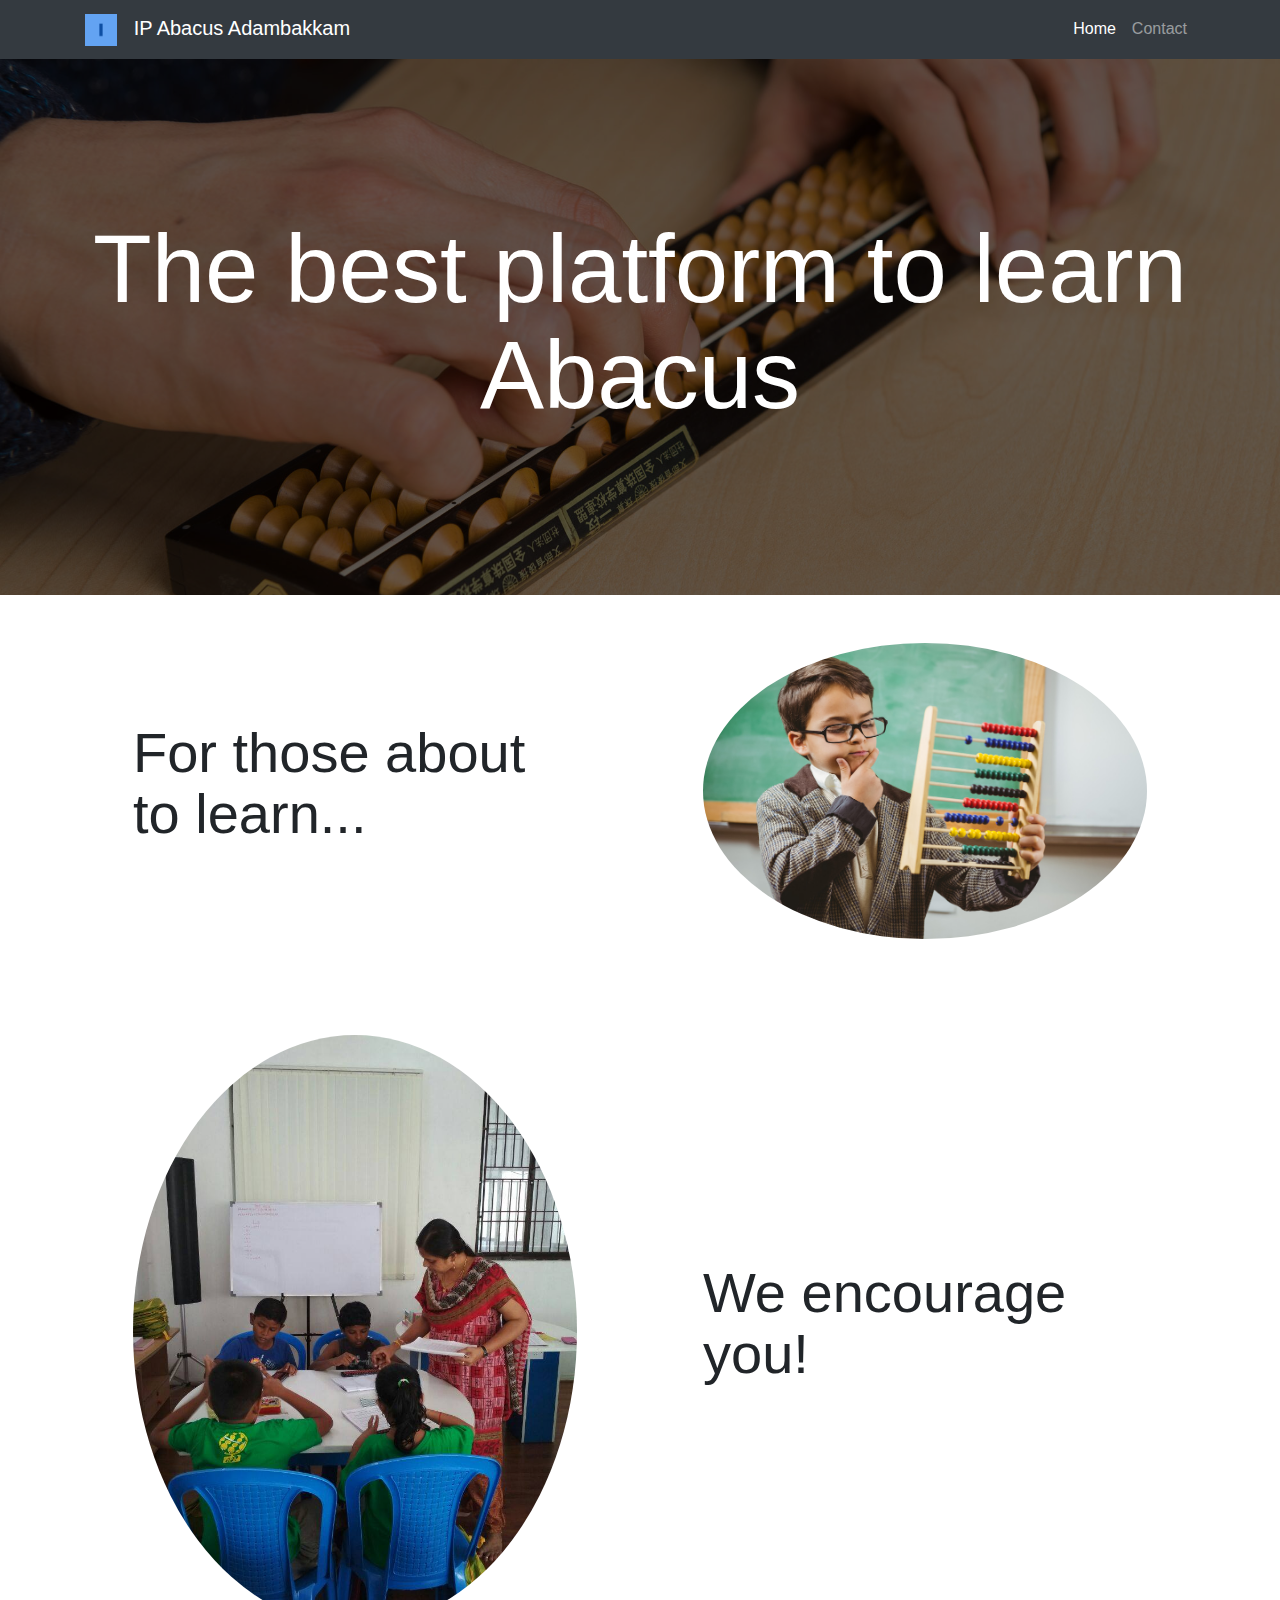
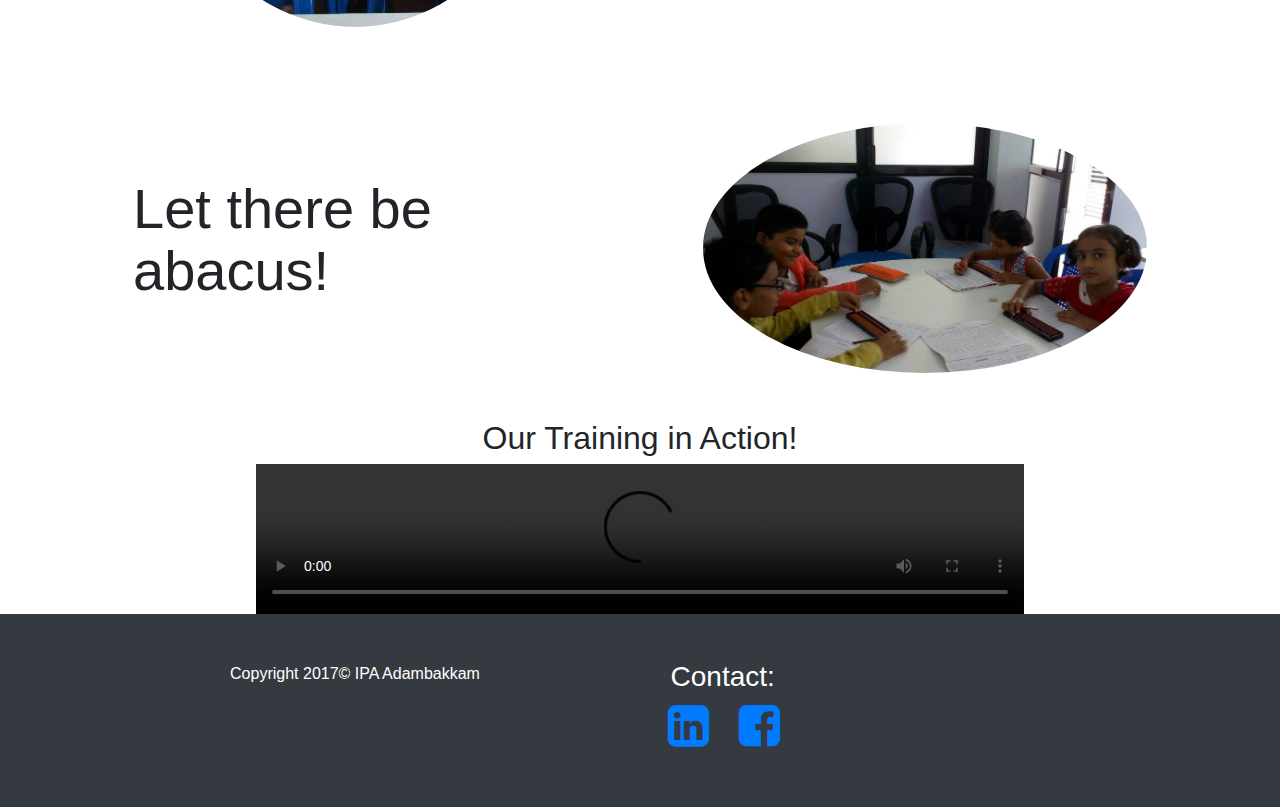
==== index.html @ 8da4f10d "Initial" ====
<!DOCTYPE html>
<html lang="en">

  <head>

    <meta charset="utf-8">
    <meta name="viewport" content="width=device-width, initial-scale=1, shrink-to-fit=no">
    <meta name="description" content="">
    <meta name="author" content="">

    <title>IP Abacus Adambakkam</title>
    <link rel="stylesheet" href="https://cdnjs.cloudflare.com/ajax/libs/font-awesome/4.7.0/css/font-awesome.min.css">
    <link href="vendor/bootstrap/css/bootstrap.min.css" rel="stylesheet">

    <link href="css/one-page-wonder.css" rel="stylesheet">
    <script type="text/javascript">
    
    function clicked(){

    window.scrollTo(0,document.body.scrollHeight);
    }
    </script>
  </head>

  <body background-image="url('css/abac.gif')" >

    <nav class="navbar navbar-expand-lg navbar-dark bg-dark fixed-top">
      <div class="container">
        <a class="navbar-brand" href="#"><img src="ipalogo.png" style="width: 32px; height: 32px;" /> &nbsp;&nbsp;IP Abacus Adambakkam</a>
        <button class="navbar-toggler" type="button" data-toggle="collapse" data-target="#navbarResponsive" aria-controls="navbarResponsive" aria-expanded="false" aria-label="Toggle navigation">
          <span class="navbar-toggler-icon"></span>
        </button>
        <div class="collapse navbar-collapse" id="navbarResponsive">
          <ul class="navbar-nav ml-auto">
            <li class="nav-item active">
              <a class="nav-link" href="#">Home
                <span class="sr-only">(current)</span>
              </a>
            </li>
            <li class="nav-item">
              <a class="nav-link" onclick="clicked()">Contact</a>
              </li>
          </ul>
        </div>
      </div>
    </nav>

    <header class="masthead">
      <div class="overlay">
        <div class="container">
          <h1 class="display-1 text-white">The best platform to learn Abacus</h1>
          <h2 class="display-4 text-white"></h2>
        </div>
      </div>
    </header>

    <section>
      <div class="container">
        <div class="row align-items-center">
          <div class="col-md-6 order-2">
            <div class="p-5">
              <img class="img-fluid rounded-circle" src="css/abacuslearn.jpg" alt="">
            </div>
          </div>
          <div class="col-md-6 order-1">
            <div class="p-5">
              <h2 class="display-4">For those about to learn...</h2>
              <p></p>
            </div>
          </div>
        </div>
      </div>
    </section>

    <section>
      <div class="container">
        <div class="row align-items-center">
          <div class="col-md-6">
            <div class="p-5">
              <img class="img-fluid rounded-circle" src="css/2.jpg" alt="">
            </div>
          </div>
          <div class="col-md-6">
            <div class="p-5">
              <h2 class="display-4">We encourage you!</h2>
              <p></p>
            </div>
          </div>
        </div>
      </div>
    </section>
   
    <section>
      <div class="container">
        <div class="row align-items-center">
          <div class="col-md-6 order-2">
            <div class="p-5">
              <img class="img-fluid rounded-circle" src="css/1.jpg" alt="that">
            </div>
          </div>
          <div class="col-md-6 order-1">
            <div class="p-5">
              <h2 class="display-4">Let there be abacus!</h2>
              <p></p>
            </div>
          </div>
        </div>
      </div>
    </section>
    <div style="position:center">
   <h2 style="text-align: center" class="display-6">Our Training in Action!</h2>
 <video src="css/5.mp4" controls="true" height="60%" width="60%" style="display: block; margin: 0 auto;">
      
    </video>
    </div>
    <!-- Footer -->
    <footer class="py-5 bg-dark">
      <div class="container">
      <div class="row">
        <div class="col-md-6">
        <p class="m-0 text-center text-white">Copyright 2017&copy; IPA Adambakkam</p>
        </div>

        <div class="col-md-3">
         <h3 class="m-0 text-white" style="font-family: ;color:white; ">&nbsp;&nbsp;Contact:</h3>

         <a target="blank" href="https://www.linkedin.com/in/IPAAdambakkam/" class="btn btn-social-icon btn-linkedin">
           <i class="fa fa-linkedin-square" style="font-size:48px"></i>
          </a>        
          <a target="blank" href="https://www.facebook.com/IPAAdambakkam/" class="btn btn-social-icon btn-facebook">
          <i class="fa fa-facebook-square" style="font-size:48px"></i>
          </a>  
        </div>
        </div>
      </div>

    </footer>

    <script src="vendor/jquery/jquery.min.js"></script>
    <script src="vendor/popper/popper.min.js"></script>
    <script src="vendor/bootstrap/js/bootstrap.min.js"></script>

  </body>

</html>
---- css/one-page-wonder.css ----
/*!
 * Start Bootstrap - One Page Wonder (http://startbootstrap.com/template-overviews/one-page-wonder)
 * Copyright 2013-2017 Start Bootstrap
 * Licensed under MIT (https://github.com/BlackrockDigital/startbootstrap-one-page-wonder/blob/master/LICENSE)
 */

body {
    padding-top: 54px;
}

@media (min-width: 992px) {
    body {
        padding-top: 56px;
    }
}

header.masthead {
    background: url('abacus.jpg') no-repeat center center scroll;
    -webkit-background-size: cover;
    -moz-background-size: cover;
    background-size: cover;
    -o-background-size: cover;
}

header.masthead > .overlay {
    padding: 5rem 0;
    text-align: center;
    background: rgba(0, 0, 0, 0.6);
}

@media (min-width: 992px) {
    header.masthead > .overlay {
        padding: 10rem 0;
    }
}
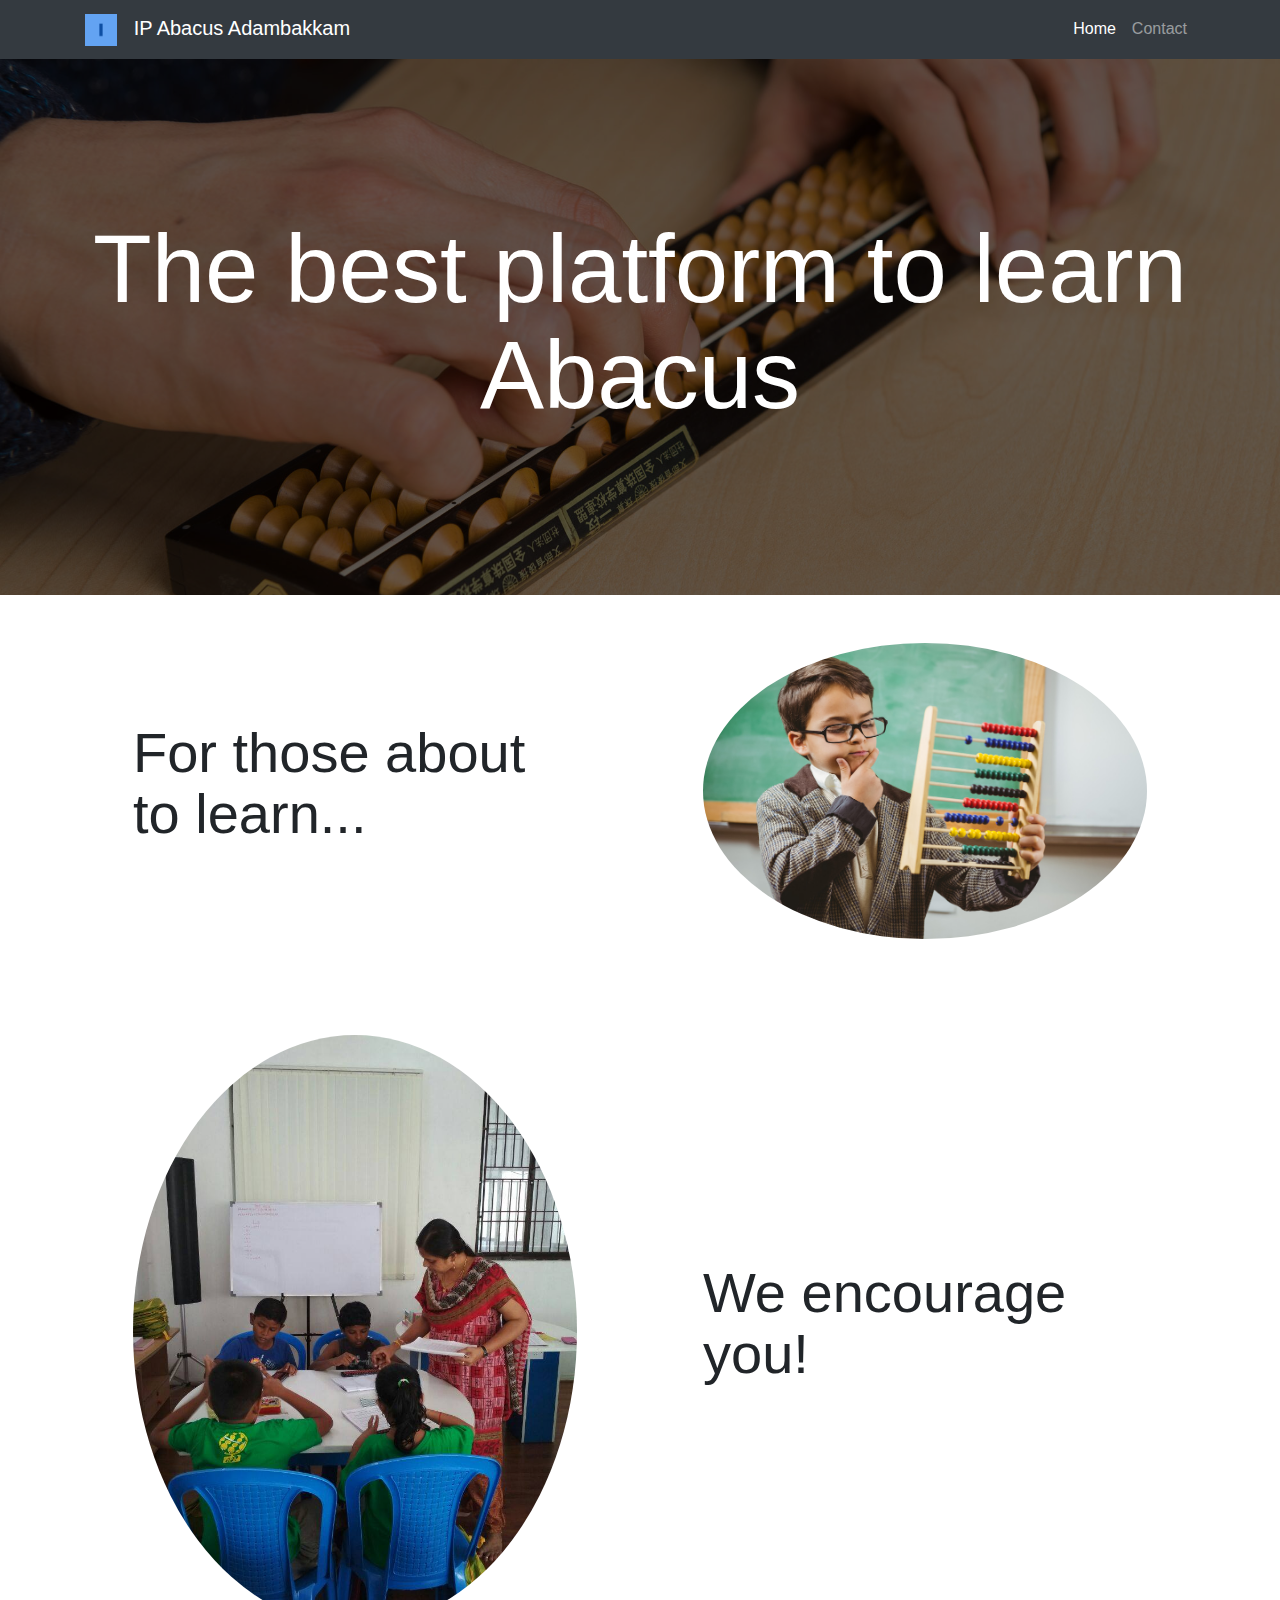
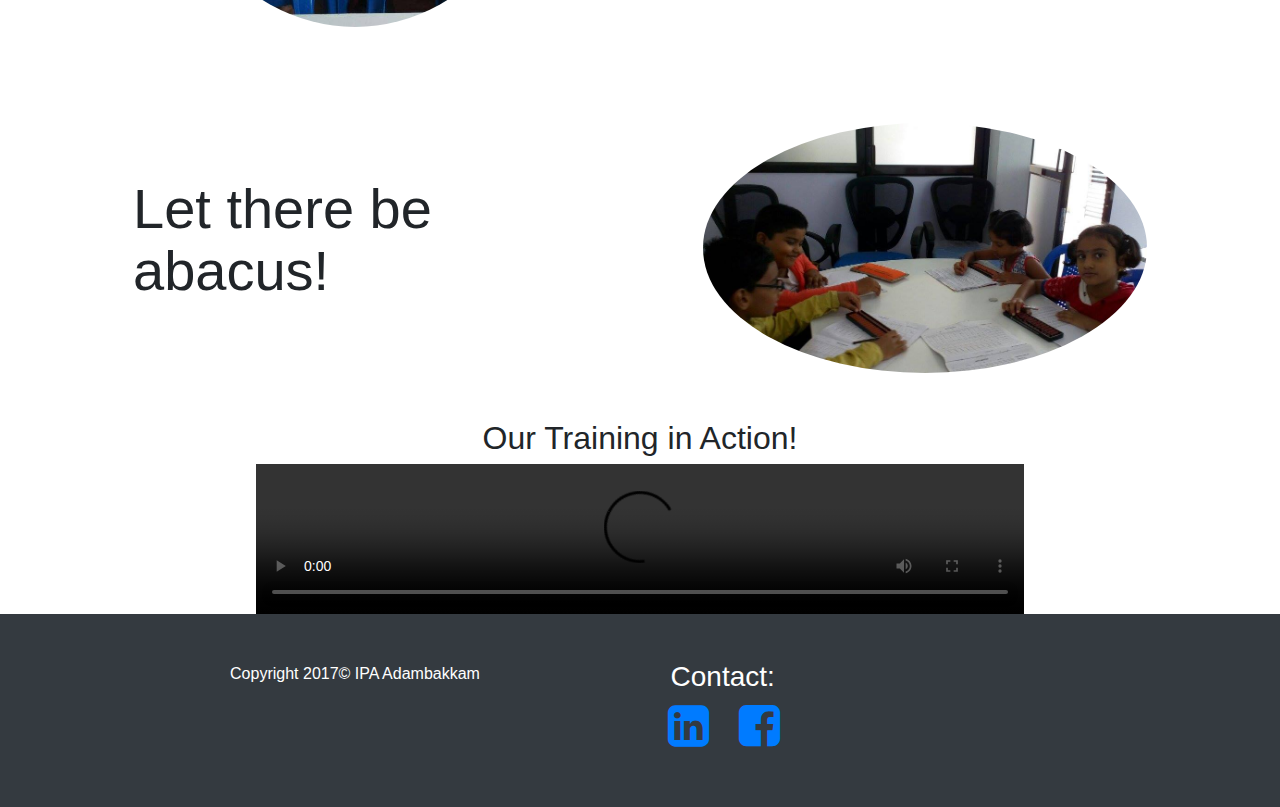
==== commit cec09c7c: "initial" ====
--- a/index.html
+++ b/index.html
@@ -11,7 +11,7 @@
     <title>IP Abacus Adambakkam</title>
     <link rel="stylesheet" href="https://cdnjs.cloudflare.com/ajax/libs/font-awesome/4.7.0/css/font-awesome.min.css">
     <link href="vendor/bootstrap/css/bootstrap.min.css" rel="stylesheet">
-
+    <link rel="icon" type="icon" href="ipalogo.ico">
     <link href="css/one-page-wonder.css" rel="stylesheet">
     <script type="text/javascript">
     
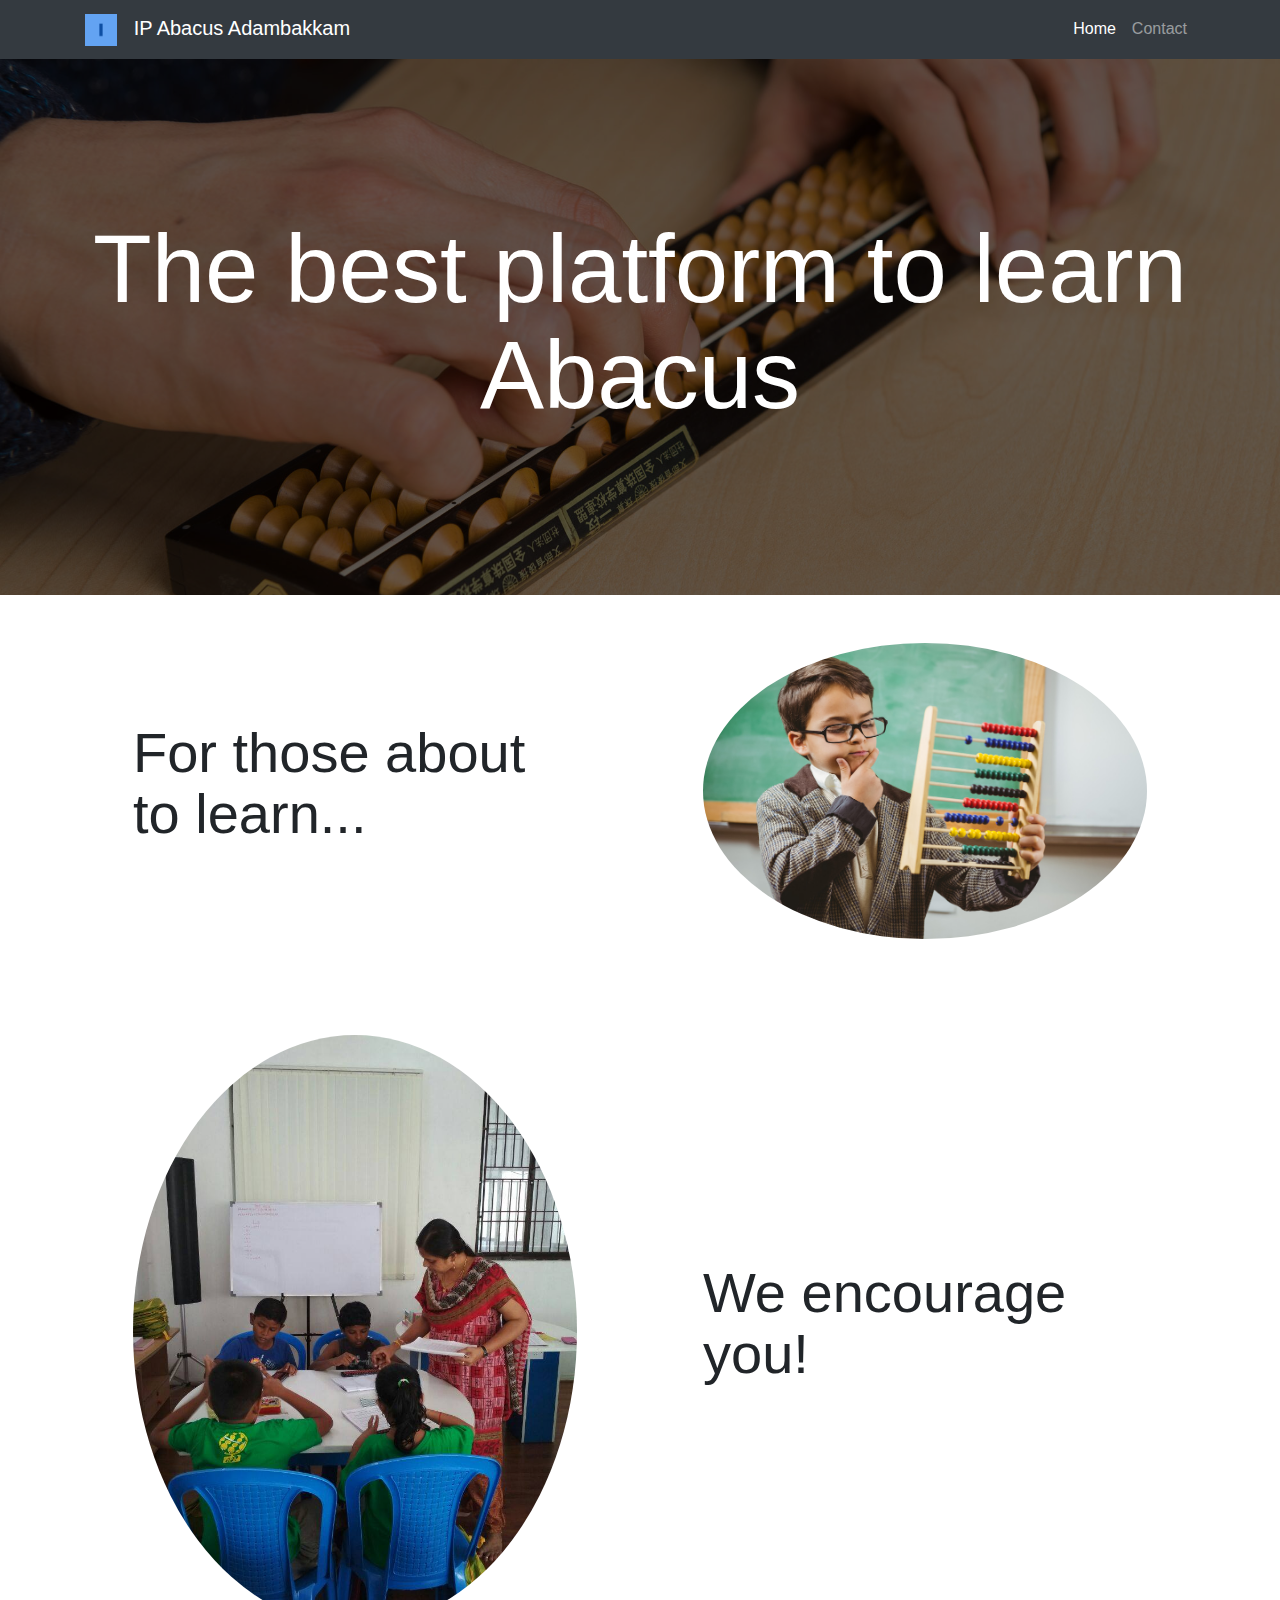
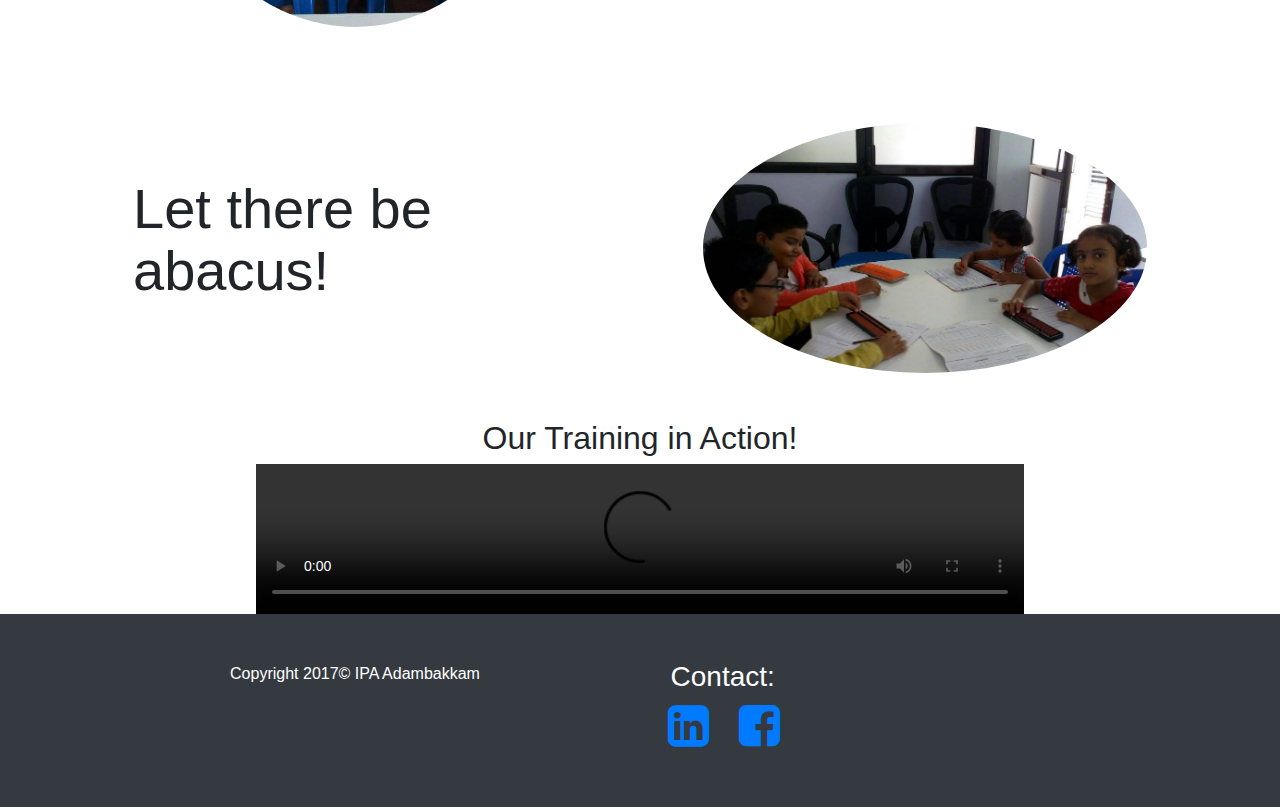
==== commit 5c6e2664: "initial" ====
--- a/index.html
+++ b/index.html
@@ -5,8 +5,6 @@
 
     <meta charset="utf-8">
     <meta name="viewport" content="width=device-width, initial-scale=1, shrink-to-fit=no">
-    <meta name="description" content="">
-    <meta name="author" content="">
 
     <title>IP Abacus Adambakkam</title>
     <link rel="stylesheet" href="https://cdnjs.cloudflare.com/ajax/libs/font-awesome/4.7.0/css/font-awesome.min.css">
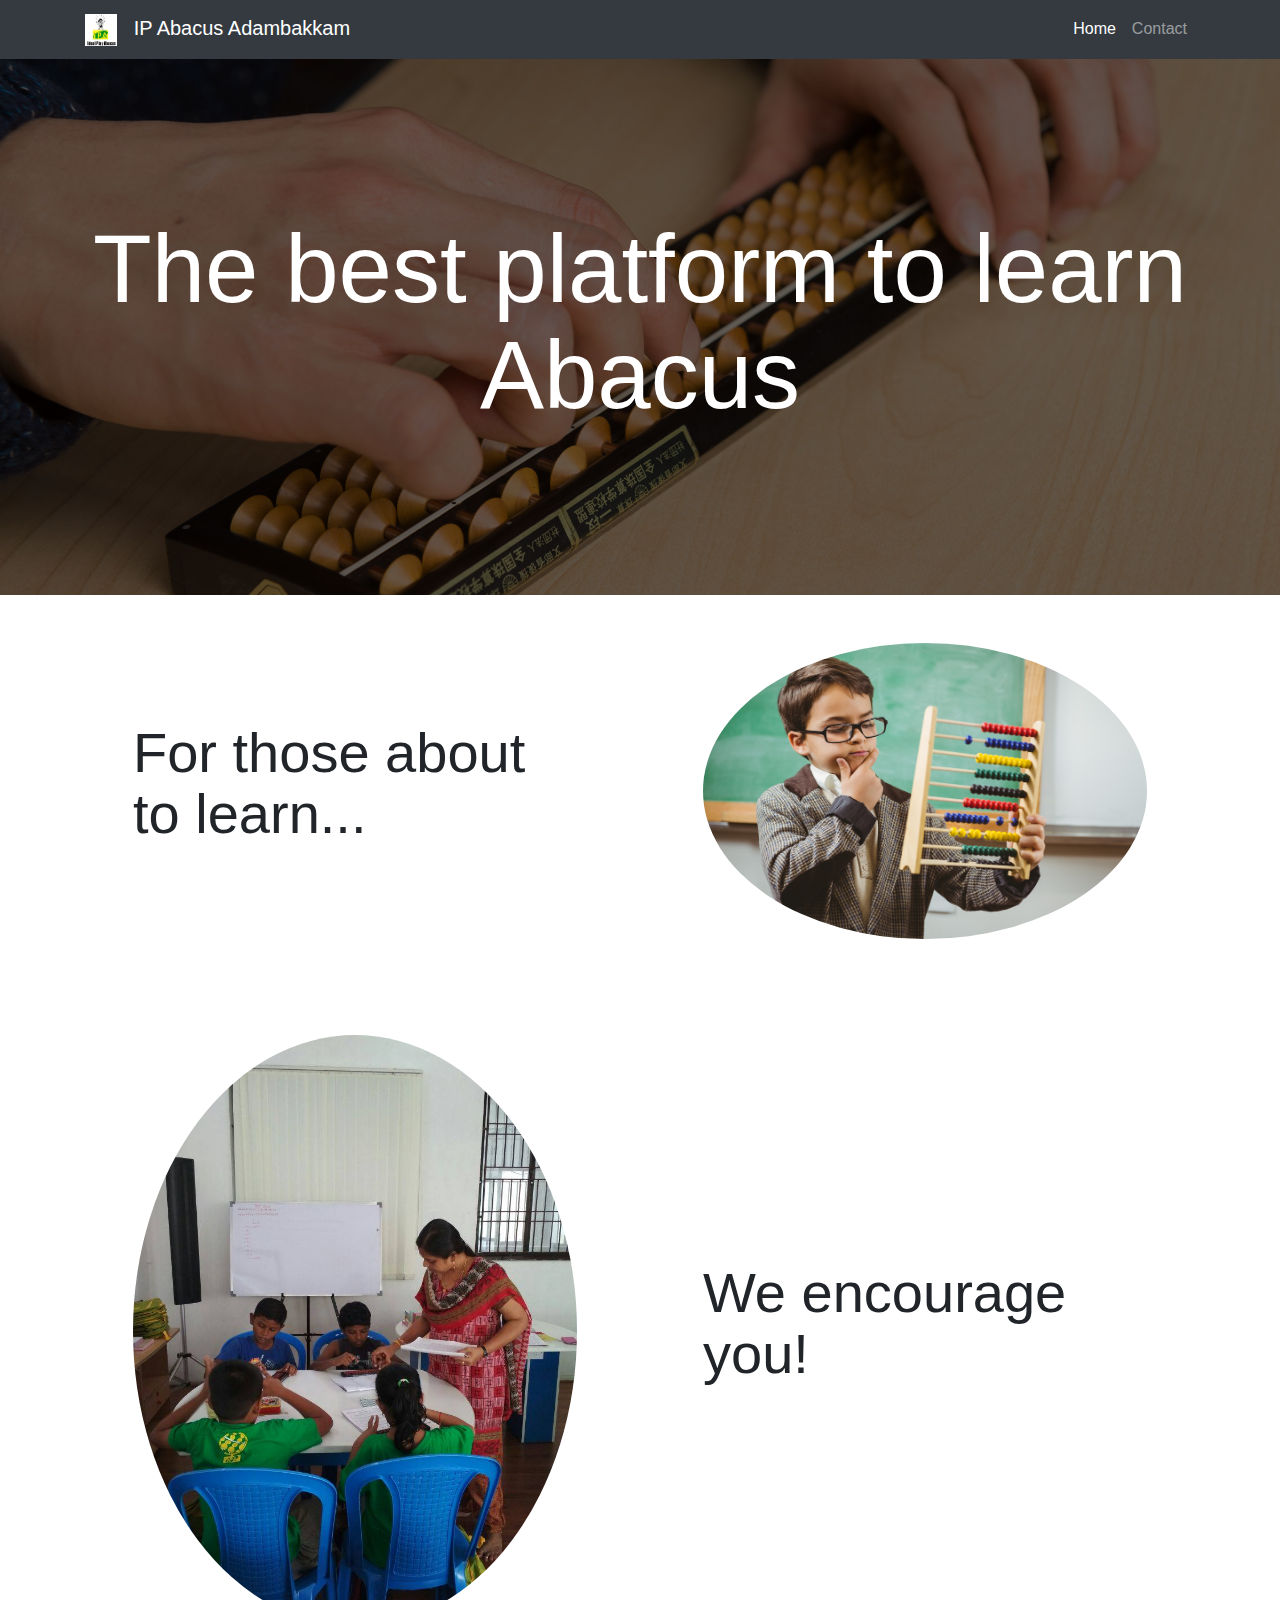
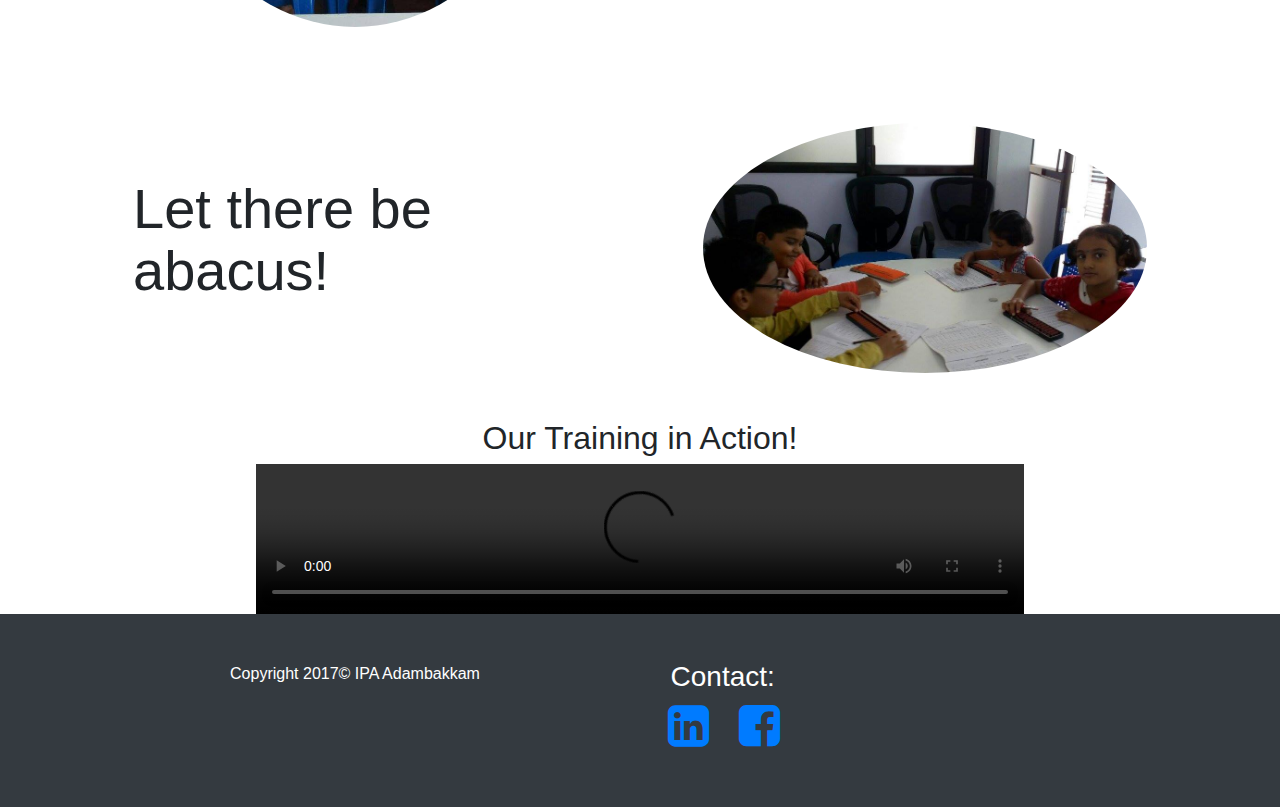
==== commit c3f544b9: "Update index.html" ====
--- a/index.html
+++ b/index.html
@@ -24,7 +24,7 @@
 
     <nav class="navbar navbar-expand-lg navbar-dark bg-dark fixed-top">
       <div class="container">
-        <a class="navbar-brand" href="#"><img src="ipalogo.png" style="width: 32px; height: 32px;" /> &nbsp;&nbsp;IP Abacus Adambakkam</a>
+        <a class="navbar-brand" href="#"><img src="ipaimages.png" style="width: 32px; height: 32px;" /> &nbsp;&nbsp;IP Abacus Adambakkam</a>
         <button class="navbar-toggler" type="button" data-toggle="collapse" data-target="#navbarResponsive" aria-controls="navbarResponsive" aria-expanded="false" aria-label="Toggle navigation">
           <span class="navbar-toggler-icon"></span>
         </button>
@@ -140,4 +140,4 @@
 
   </body>
 
-</html>+</html>
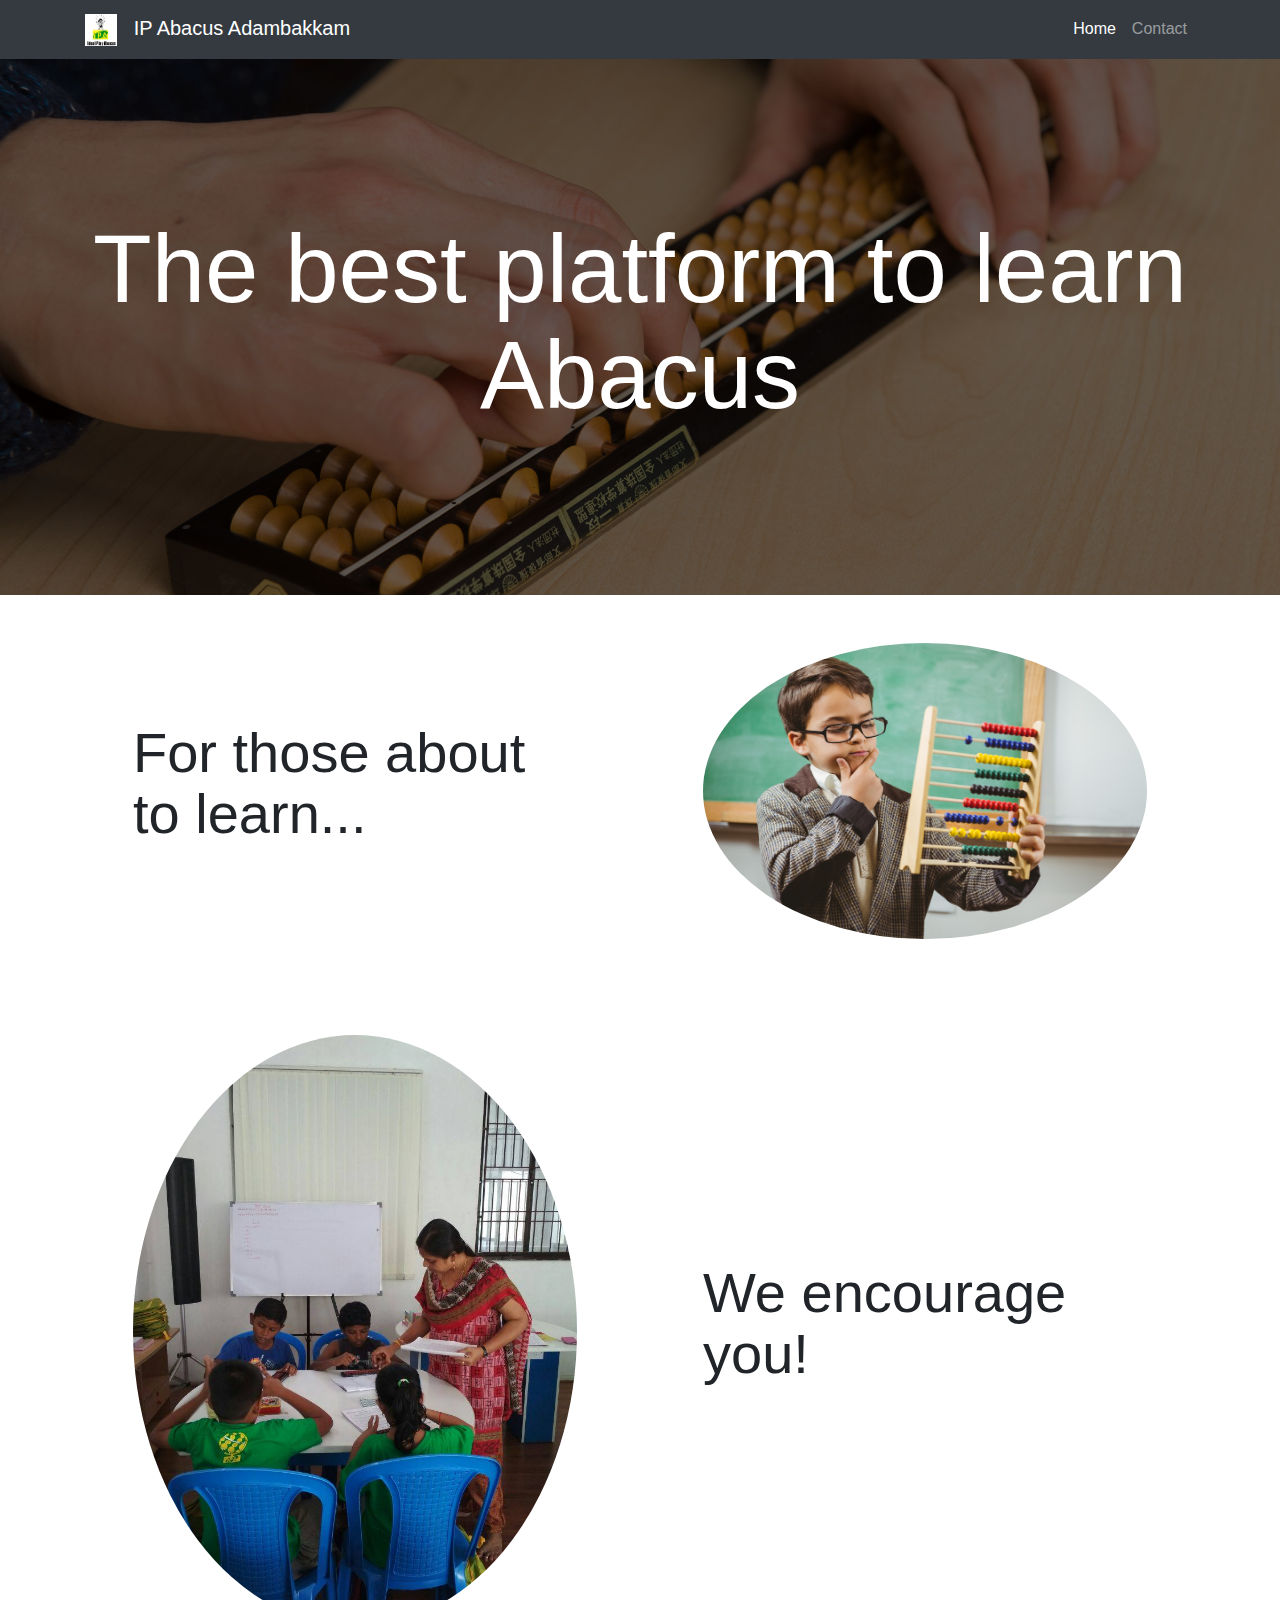
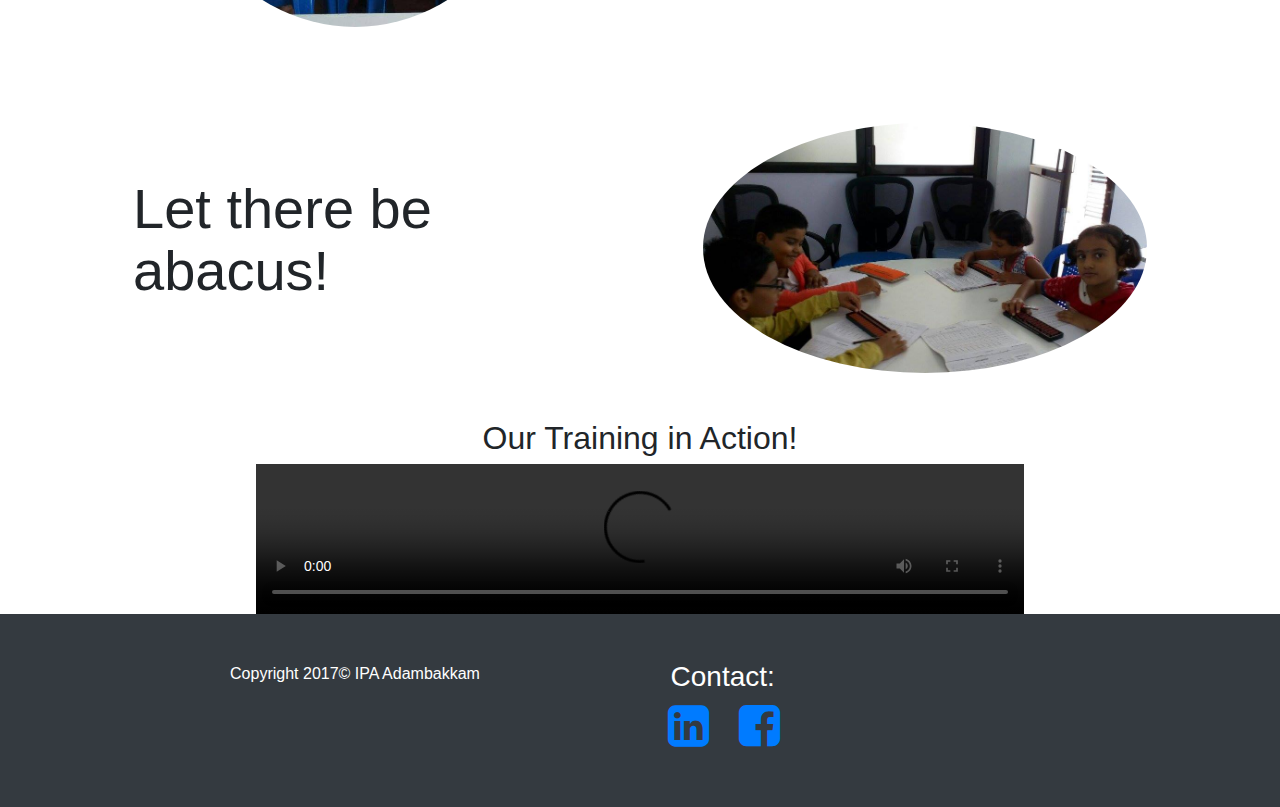
==== commit 6a581f01: "Update index.html" ====
--- a/index.html
+++ b/index.html
@@ -9,7 +9,7 @@
     <title>IP Abacus Adambakkam</title>
     <link rel="stylesheet" href="https://cdnjs.cloudflare.com/ajax/libs/font-awesome/4.7.0/css/font-awesome.min.css">
     <link href="vendor/bootstrap/css/bootstrap.min.css" rel="stylesheet">
-    <link rel="icon" type="icon" href="ipalogo.ico">
+    <link rel="icon" type="icon" href="ipaimages.png">
     <link href="css/one-page-wonder.css" rel="stylesheet">
     <script type="text/javascript">
     
